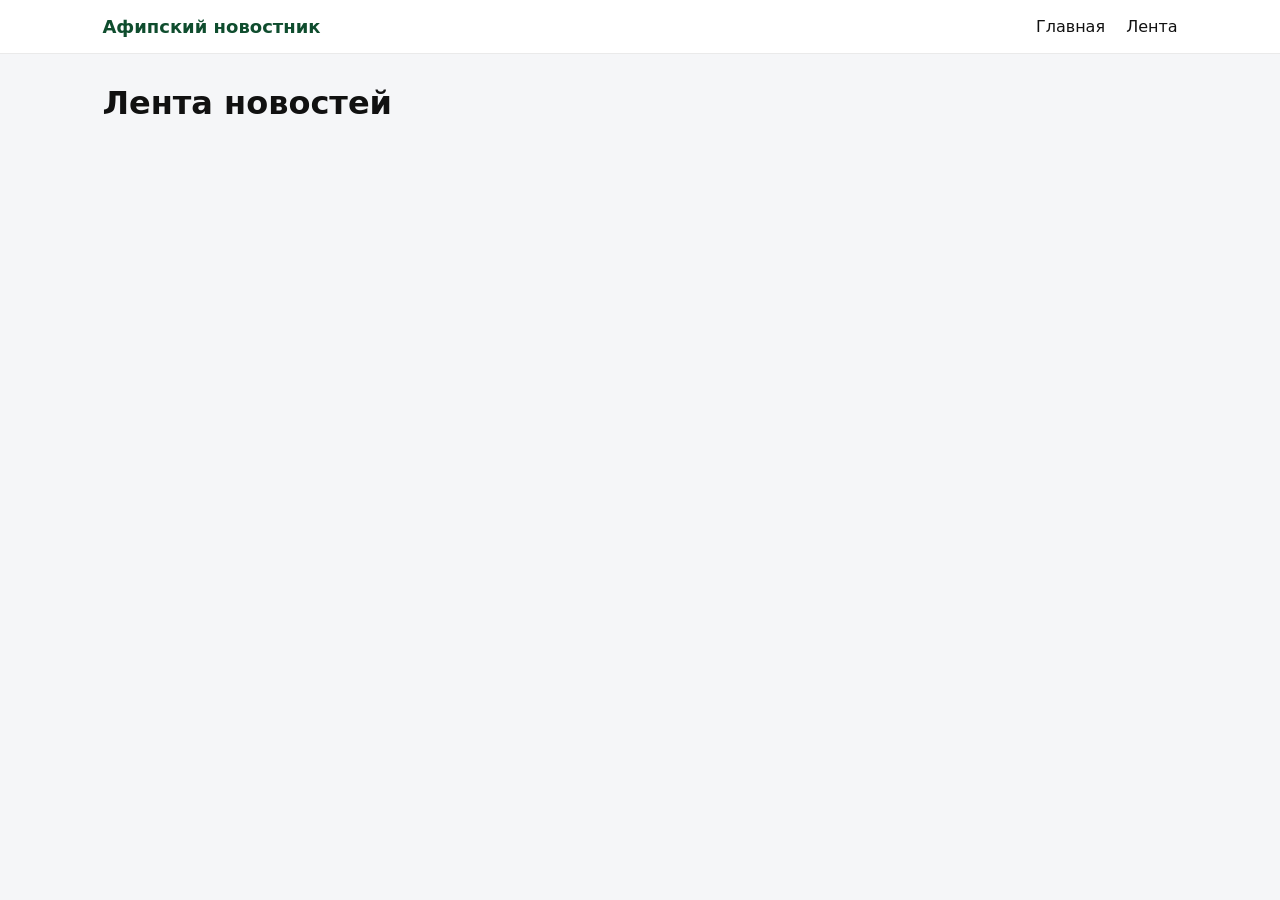
==== news.html @ 8dc91c63 "Add files via upload" ====
<!DOCTYPE html>
<html lang="ru">
<head>
<meta charset="UTF-8">
<title>Лента новостей</title>
<link rel="stylesheet" href="style.css">
</head>

<body>

<header>
  <div class="logo">Афипский новостник</div>
  <nav>
    <a href="index.html">Главная</a>
    <a href="news.html">Лента</a>
  </nav>
</header>

<main class="container">

  <h1>Лента новостей</h1>

  <div class="grid" id="top3"></div>

</main>

<script src="script.js"></script>
</body>
</html>
---- style.css ----
:root{
  --bg:#f5f6f8;
  --card:#ffffff;
  --text:#111;
  --muted:#666;
  --accent:#0f4d2e;
  --shadow:0 10px 25px rgba(0,0,0,0.08);
  --r:16px;
}

*{
  margin:0;
  padding:0;
  box-sizing:border-box;
  font-family: system-ui, Arial;
}

body{
  background:var(--bg);
  color:var(--text);
}

/* HEADER */
header{
  position:sticky;
  top:0;
  background:white;
  display:flex;
  justify-content:space-between;
  align-items:center;
  padding:16px 8%;
  border-bottom:1px solid #eaeaea;
  z-index:10;
}

.logo{
  font-weight:900;
  color:var(--accent);
  font-size:18px;
}

nav a{
  margin-left:16px;
  text-decoration:none;
  color:var(--text);
  font-weight:500;
}

nav a:hover{
  color:var(--accent);
}

/* CONTAINER */
.container{
  padding:30px 8%;
}

/* LAYOUT (ЯНДЕКС СТРУКТУРА) */
.layout{
  display:grid;
  grid-template-columns:2.2fr 1fr;
  gap:20px;
}

/* HERO */
.hero{
  background:var(--card);
  border-radius:var(--r);
  overflow:hidden;
  box-shadow:var(--shadow);
}

.hero img{
  width:100%;
  height:320px;
  object-fit:cover;
}

.hero-content{
  padding:18px;
}

.hero h1{
  font-size:22px;
  font-weight:900;
}

/* RIGHT SIDE */
.side{
  display:flex;
  flex-direction:column;
  gap:12px;
}

.side-card{
  background:white;
  padding:12px;
  border-radius:var(--r);
  box-shadow:var(--shadow);
}

.side-card h3{
  font-size:14px;
}

/* GRID NEWS */
.grid{
  display:grid;
  grid-template-columns:repeat(3,1fr);
  gap:16px;
  margin-top:20px;
}

/* CARD */
.card{
  background:white;
  border-radius:var(--r);
  overflow:hidden;
  box-shadow:var(--shadow);
  transform:translateY(15px);
  opacity:0;
  transition:.4s;
}

.card.show{
  transform:translateY(0);
  opacity:1;
}

.card img{
  width:100%;
  height:150px;
  object-fit:cover;
}

.card-content{
  padding:12px;
}

.card h3{
  font-size:14px;
  font-weight:800;
}

.card p{
  font-size:12px;
  color:var(--muted);
  margin-top:5px;
}

/* BUTTON */
button{
  background:var(--accent);
  color:white;
  border:none;
  padding:10px 16px;
  border-radius:10px;
  cursor:pointer;
}

/* RESPONSIVE */
@media(max-width:900px){
  .layout{
    grid-template-columns:1fr;
  }

  .grid{
    grid-template-columns:1fr 1fr;
  }
}

@media(max-width:600px){
  .grid{
    grid-template-columns:1fr;
  }
}
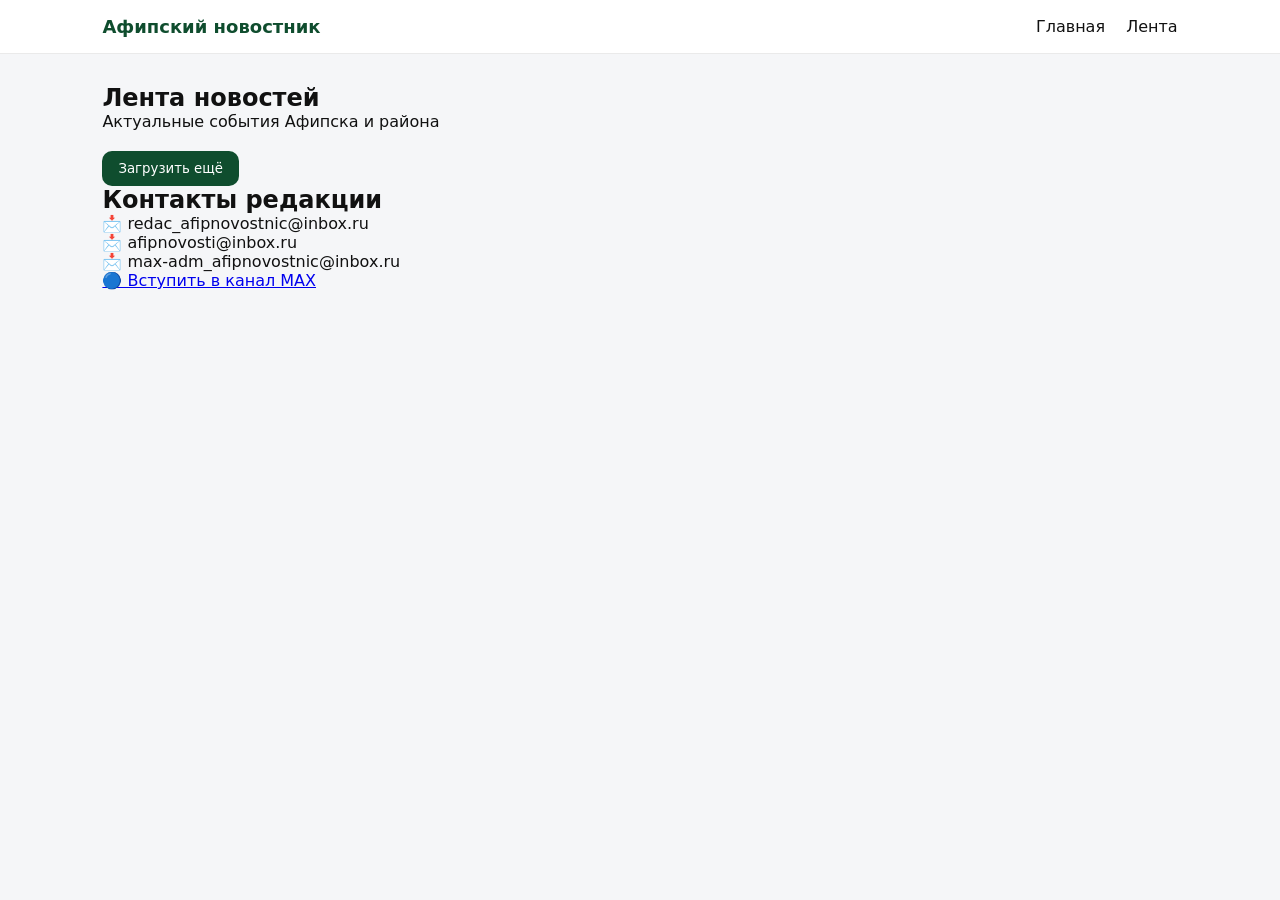
==== commit f2beadc0: "Update news.html" ====
--- a/news.html
+++ b/news.html
@@ -2,28 +2,59 @@
 <html lang="ru">
 <head>
 <meta charset="UTF-8">
-<title>Лента новостей</title>
+<meta name="viewport" content="width=device-width, initial-scale=1.0">
+
+<title>Лента новостей | Афипский новостник</title>
+
 <link rel="stylesheet" href="style.css">
+
 </head>
 
 <body>
 
 <header>
   <div class="logo">Афипский новостник</div>
+
   <nav>
     <a href="index.html">Главная</a>
-    <a href="news.html">Лента</a>
+    <a href="news.html" class="active">Лента</a>
   </nav>
 </header>
 
 <main class="container">
 
-  <h1>Лента новостей</h1>
+  <!-- 🔵 ЗАГОЛОВОК -->
+  <section class="page-title">
+    <h1>Лента новостей</h1>
+    <p>Актуальные события Афипска и района</p>
+  </section>
 
-  <div class="grid" id="top3"></div>
+  <!-- 🔴 СЕТКА НОВОСТЕЙ -->
+  <section class="grid" id="newsGrid"></section>
+
+  <!-- 🔵 КНОПКА ЗАГРУЗКИ -->
+  <div class="load-wrap">
+    <button id="loadMore">Загрузить ещё</button>
+  </div>
+
+  <!-- 🔴 КОНТАКТЫ -->
+  <footer class="footer-contacts">
+
+    <h2>Контакты редакции</h2>
+
+    <p>📩 redac_afipnovostnic@inbox.ru</p>
+    <p>📩 afipnovosti@inbox.ru</p>
+    <p>📩 max-adm_afipnovostnic@inbox.ru</p>
+
+    <a class="max-btn" target="_blank"
+       href="https://max.ru/join/OAmTJRi6lL2YXgGKBuu2UmdAZDTHeu-m76S5UqRGkbk">
+      🔵 Вступить в канал MAX
+    </a>
+
+  </footer>
 
 </main>
 
 <script src="script.js"></script>
 </body>
-</html>+</html>
